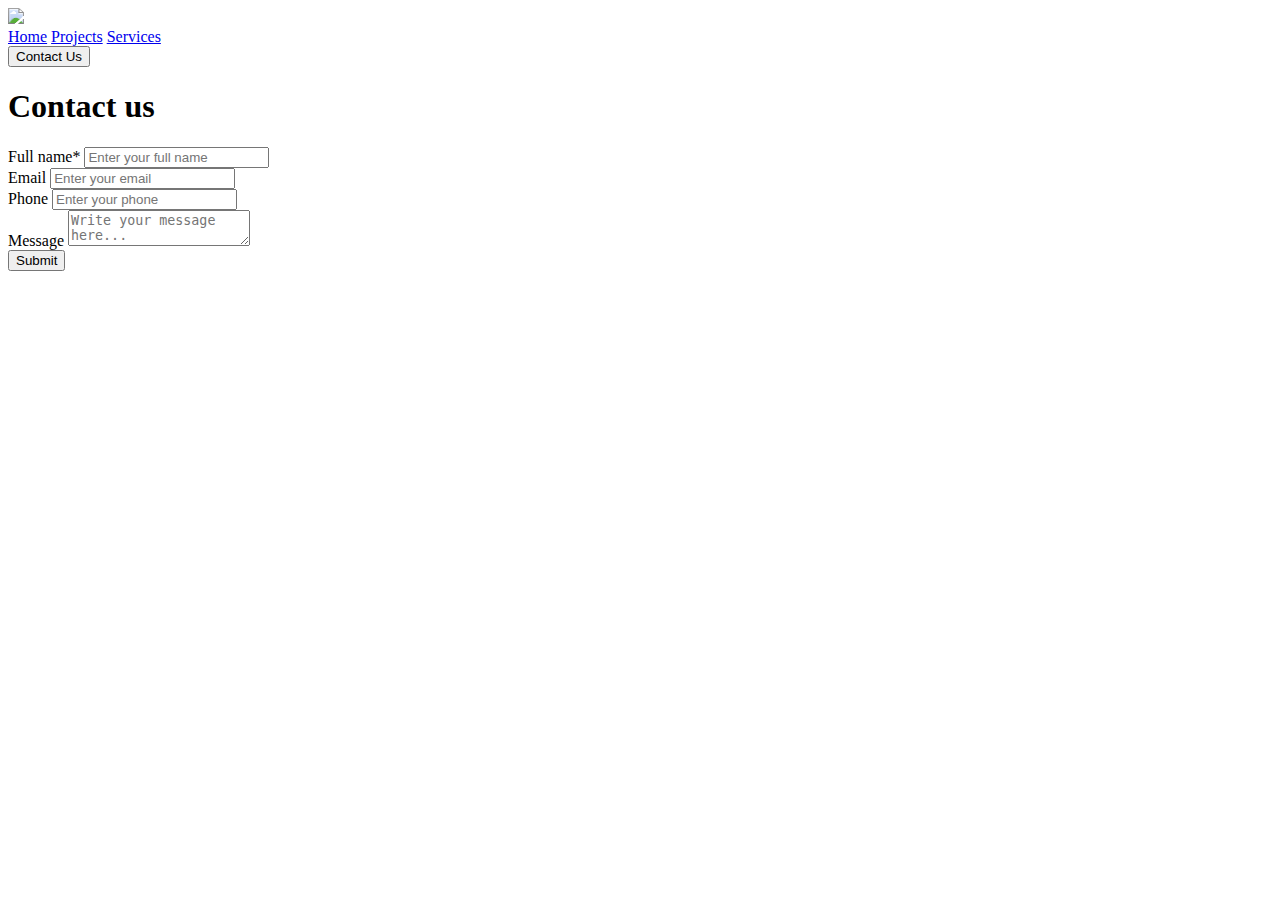
==== contact.html @ 4cd071e7 "form" ====
<!DOCTYPE html>
<html lang="en">
  <head>
    <meta charset="UTF-8" />
    <meta http-equiv="X-UA-Compatible" content="IE=edge" />
    <meta name="viewport" content="width=device-width, initial-scale=1.0" />
    <link rel="stylesheet" href="/midtermproject/index.css" />
    <link rel="preconnect" href="https://fonts.googleapis.com" />
    <link rel="preconnect" href="https://fonts.gstatic.com" crossorigin />
    <link
      href="https://fonts.googleapis.com/css2?family=Roboto:wght@400;700&display=swap"
      rel="stylesheet"
    />

    <title>Contact</title>
  </head>
  <body>
    <div id="page">
      <section class="topnav">
        <a href="#home" class="active">
          <img src="/midtermproject/project-assets/logos/circle.svg"
        /></a>

        <div id="navbar-menu">
          <a id="home-nav" href="#home">Home</a>
          <a href="#projects">Projects</a>
          <a href="#services">Services</a>
        </div>
        <button id="contact">Contact Us</button>
      </section>
      <section id="form">
        <h1>Contact us</h1>
        <form>
          <div class="form-field">
            <label for="name">Full name*</label>
            <input type="text" id="name" placeholder="Enter your full name" />
          </div>
          <div class="form-field">
            <label for="email">Email</label>
            <input type="email" id="email" placeholder="Enter your email" />
          </div>
          <div class="form-field">
            <label for="phone">Phone</label>
            <input type="tel" id="phone" placeholder="Enter your phone" />
          </div>
          <div class="form-field">
            <label>Message</label>
            <textarea placeholder="Write your message here..."></textarea>
          </div>
          <input type="submit" value="Submit" />
        </form>
      </section>
    </div>
  </body>
</html>
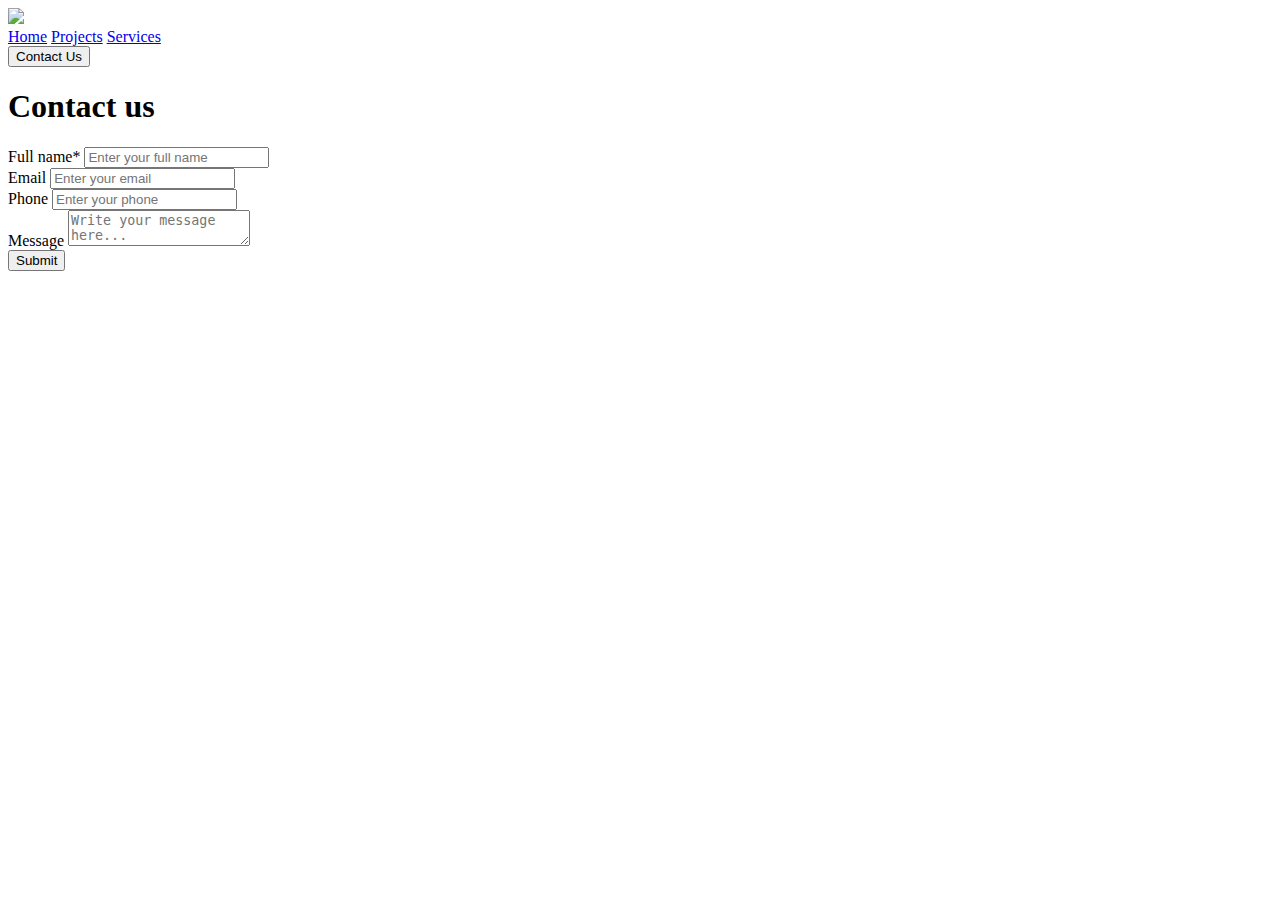
==== commit d812ab6d: "contact form" ====
--- a/contact.html
+++ b/contact.html
@@ -14,15 +14,15 @@
 
     <title>Contact</title>
   </head>
-  <body>
+  <body onload="initContactPage()">
     <div id="page">
       <section class="topnav">
-        <a href="#home" class="active">
+        <a href="index.html" class="active">
           <img src="/midtermproject/project-assets/logos/circle.svg"
         /></a>
 
         <div id="navbar-menu">
-          <a id="home-nav" href="#home">Home</a>
+          <a id="home-nav" href="index.html">Home</a>
           <a href="#projects">Projects</a>
           <a href="#services">Services</a>
         </div>
@@ -35,21 +35,24 @@
             <label for="name">Full name*</label>
             <input type="text" id="name" placeholder="Enter your full name" />
           </div>
-          <div class="form-field">
-            <label for="email">Email</label>
-            <input type="email" id="email" placeholder="Enter your email" />
-          </div>
-          <div class="form-field">
-            <label for="phone">Phone</label>
-            <input type="tel" id="phone" placeholder="Enter your phone" />
+          <div id="mail-phone-container">
+            <div class="form-field">
+              <label for="email">Email</label>
+              <input type="email" id="email" placeholder="Enter your email" />
+            </div>
+            <div class="form-field">
+              <label for="phone">Phone</label>
+              <input type="tel" id="phone" placeholder="Enter your phone" />
+            </div>
           </div>
           <div class="form-field">
             <label>Message</label>
             <textarea placeholder="Write your message here..."></textarea>
           </div>
-          <input type="submit" value="Submit" />
+          <input id="submit-form" type="button" value="Submit" />
         </form>
       </section>
     </div>
+    <script src="/midtermproject/index.js"></script>
   </body>
 </html>
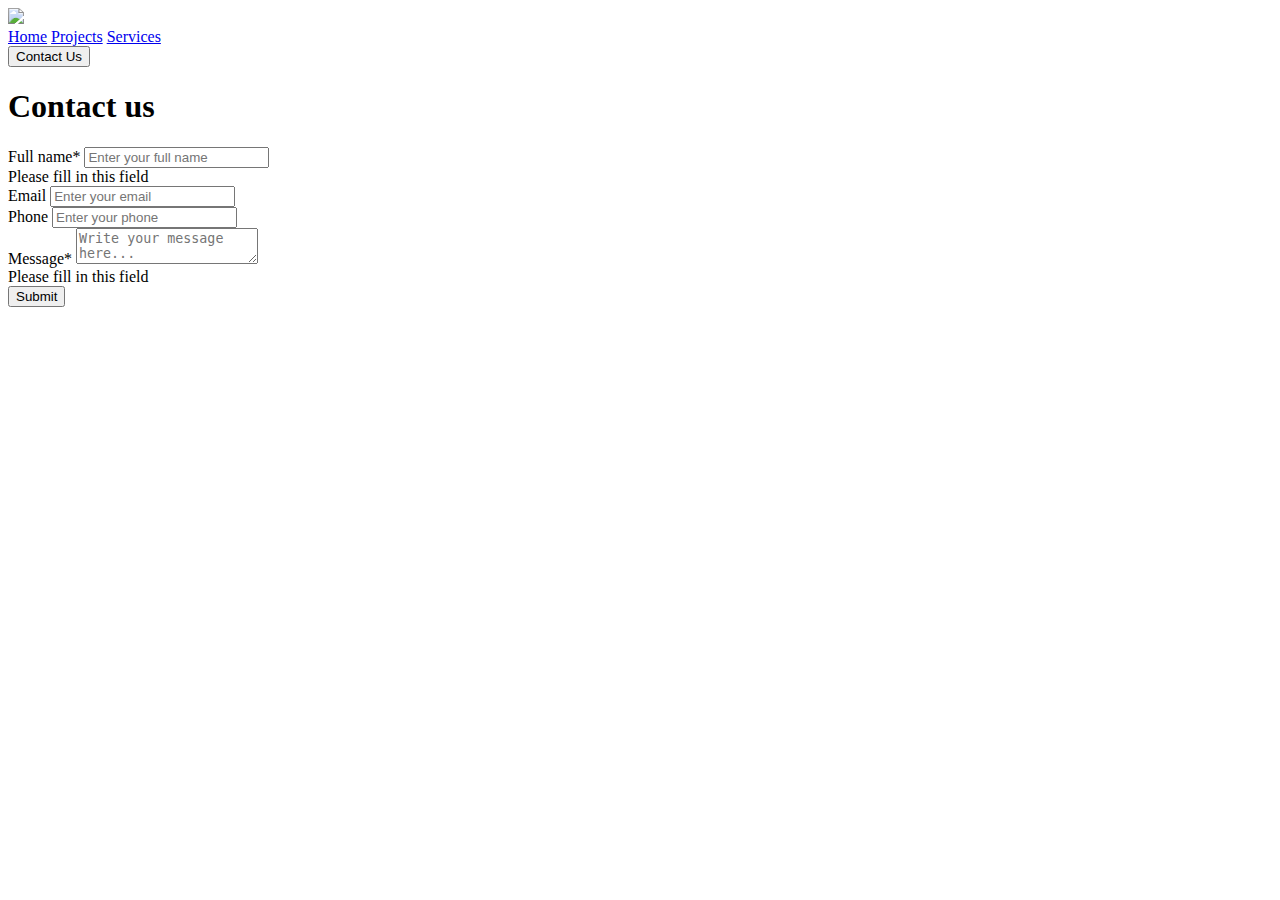
==== commit 1308202e: "form error msg" ====
--- a/contact.html
+++ b/contact.html
@@ -34,6 +34,7 @@
           <div class="form-field">
             <label for="name">Full name*</label>
             <input type="text" id="name" placeholder="Enter your full name" />
+            <div id="name-error" class="error">Please fill in this field</div>
           </div>
           <div id="mail-phone-container">
             <div class="form-field">
@@ -46,8 +47,12 @@
             </div>
           </div>
           <div class="form-field">
-            <label>Message</label>
-            <textarea placeholder="Write your message here..."></textarea>
+            <label>Message*</label>
+            <textarea
+              id="message"
+              placeholder="Write your message here..."
+            ></textarea>
+            <div id="msg-error" class="error">Please fill in this field</div>
           </div>
           <input id="submit-form" type="button" value="Submit" />
         </form>
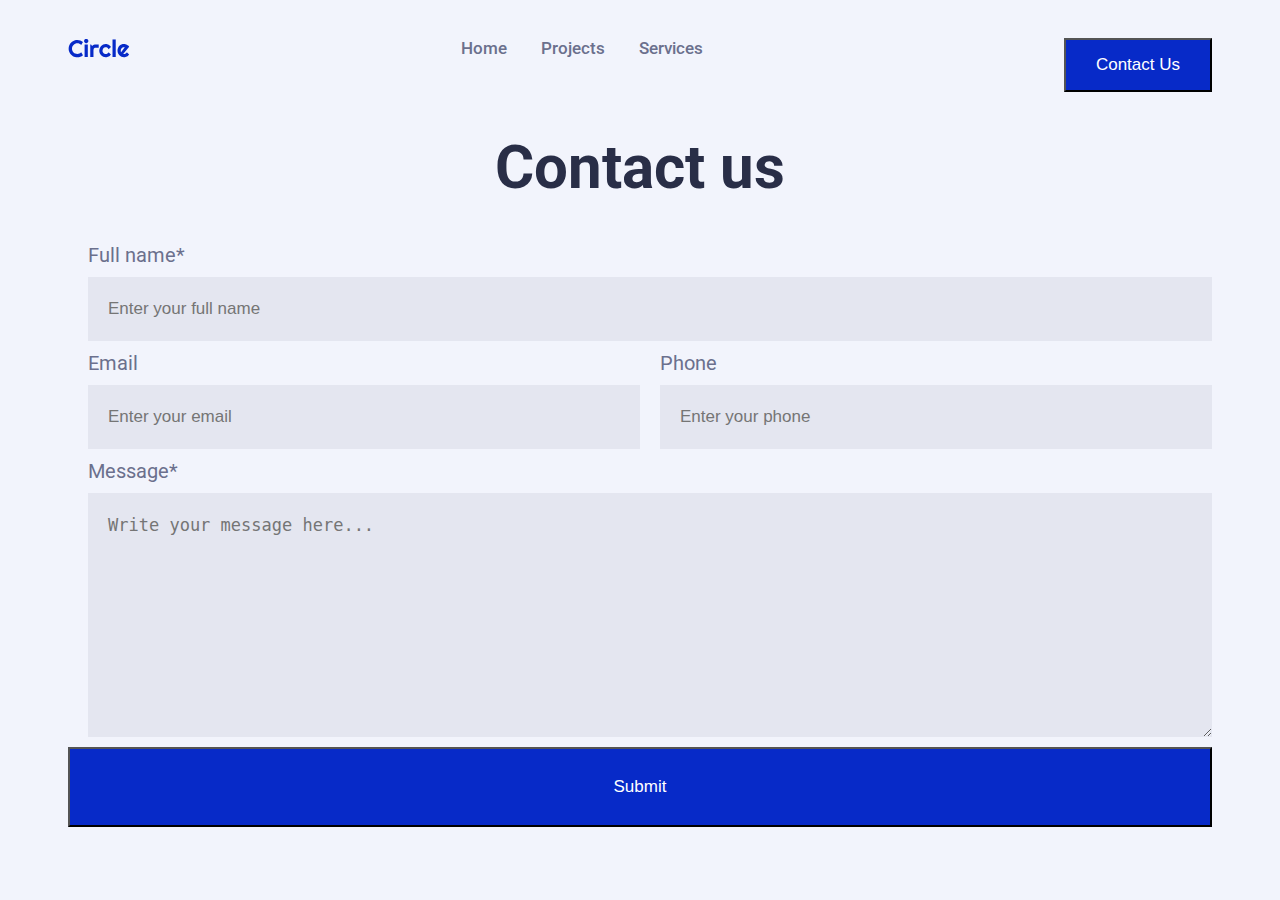
==== commit e3d5ae06: "img route" ====
--- a/contact.html
+++ b/contact.html
@@ -4,7 +4,7 @@
     <meta charset="UTF-8" />
     <meta http-equiv="X-UA-Compatible" content="IE=edge" />
     <meta name="viewport" content="width=device-width, initial-scale=1.0" />
-    <link rel="stylesheet" href="/midtermproject/index.css" />
+    <link rel="stylesheet" href="index.css" />
     <link rel="preconnect" href="https://fonts.googleapis.com" />
     <link rel="preconnect" href="https://fonts.gstatic.com" crossorigin />
     <link
@@ -18,12 +18,12 @@
     <div id="page">
       <section class="topnav">
         <a href="index.html" class="active">
-          <img src="/midtermproject/project-assets/logos/circle.svg"
+          <img src="project-assets/logos/circle.svg"
         /></a>
 
         <div id="navbar-menu">
           <a id="home-nav" href="index.html">Home</a>
-          <a href="#projects">Projects</a>
+          <a href="index-projects.html">Projects</a>
           <a href="#services">Services</a>
         </div>
         <button id="contact">Contact Us</button>
@@ -58,6 +58,6 @@
         </form>
       </section>
     </div>
-    <script src="/midtermproject/index.js"></script>
+    <script src="index.js"></script>
   </body>
 </html>
--- a/index.css
+++ b/index.css
@@ -0,0 +1,661 @@
+body {
+  font-family: Roboto;
+  background-color: #f2f4fc;
+}
+
+#page {
+  display: flex;
+  flex-direction: column;
+  padding-right: 60px;
+  padding-left: 60px;
+}
+#navbar-menu a {
+  text-decoration: none;
+  color: #6b708d;
+  font-size: 17px;
+  font-weight: 500;
+  padding-right: 30px;
+}
+
+h1 {
+  color: #292e47;
+  font-size: 30px;
+  font-weight: 700;
+  text-align: center;
+}
+
+h2 {
+  color: #514d67;
+  font-size: 50px;
+  font-weight: 700;
+  text-align: center;
+}
+
+h3 {
+  font-size: 40px;
+  font-weight: 700;
+  text-align: center;
+}
+
+.body-24 {
+  font-size: 24px;
+  font-weight: 500;
+}
+
+.body-20 {
+  font-size: 20px;
+  font-weight: 400;
+  color: #6b708d;
+  text-align: center;
+}
+
+.body-17 {
+  font-size: 17px;
+  font-weight: 400;
+  color: #6b708d;
+}
+
+h1 + p {
+  color: #6b708d;
+  font-size: 17px;
+  text-align: center;
+}
+
+.topnav {
+  display: flex;
+  flex-direction: row;
+  justify-content: space-between;
+}
+
+.navbar-desktop {
+  display: none;
+}
+
+.hamburger {
+  display: flex;
+  flex-direction: column;
+  align-items: flex-end;
+}
+
+.hamburger:hover {
+  cursor: pointer;
+}
+
+.hamburger-links {
+  display: none;
+  background-color: #c8c8c8;
+  margin: 20px -68px 0 -68px;
+  padding: 20px 20px 0 20px;
+}
+
+.hamburger-links > a {
+  text-decoration: none;
+  padding-bottom: 20px;
+  color: #514d67;
+}
+a.home-nav {
+  color: #072ac8;
+}
+.hamburger-links > a:hover {
+  color: #072ac8;
+}
+
+.active {
+  display: flex;
+  flex-direction: column;
+}
+
+#contact {
+  display: none;
+}
+
+#contact > a {
+  text-decoration: none;
+  color: #ffffff;
+}
+
+#hero {
+  display: flex;
+  flex-direction: column;
+}
+
+.hero-buttons {
+  display: flex;
+  flex-direction: row-reverse;
+  justify-content: center;
+  margin-top: 15px;
+}
+#get-in-touch-btn {
+  text-decoration: none;
+  background-color: #072ac8;
+  color: white;
+  font-size: 17px;
+  padding: 15px 30px;
+}
+
+#see-btn {
+  text-decoration: none;
+  color: #6b708d;
+  font-size: 17px;
+  padding: 15px 30px;
+}
+
+#hero-img {
+  width: 100%;
+}
+
+#hero-card-1,
+#hero-card-2 {
+  display: none;
+}
+
+.grid-container {
+  display: grid;
+  grid-template-columns: repeat(2, 1fr);
+  grid-template-rows: repeat (2, 1fr);
+  row-gap: 50px;
+  margin-top: 50px;
+  justify-items: center;
+}
+
+.only-desktop {
+  display: none;
+}
+
+.card-container {
+  display: flex;
+  flex-direction: column;
+}
+.card {
+  background-color: #ffffff;
+  width: 100%;
+  padding-bottom: 40px;
+  margin-bottom: 20px;
+}
+
+.card h3,
+.card p,
+.card a,
+.card div {
+  padding-left: 30px;
+}
+
+.img-project {
+  max-width: 60%;
+  object-fit: contain;
+  padding-top: 10px;
+  margin-left: auto;
+  margin-right: auto;
+  display: block;
+}
+
+.card > a {
+  text-decoration: none;
+  color: #072ac8;
+  font-weight: 400;
+}
+
+.box-container {
+  display: flex;
+  flex-direction: column;
+  background-color: #292e47;
+  align-items: center;
+  position: relative;
+  height: 100%;
+}
+
+#grey-box {
+  margin-left: -38px;
+  margin-right: -38px;
+}
+.box-container > h3 {
+  color: #ffffff;
+  margin-top: 120px;
+}
+
+.box-container > p {
+  color: #ffc600;
+  font-size: 24px;
+  font-weight: 500;
+  margin-top: 104px;
+  text-align: center;
+  margin-bottom: 105px;
+}
+
+.client {
+  display: flex;
+  flex-direction: row;
+  align-items: center;
+}
+
+.client-info {
+  padding-left: 20px;
+}
+#client-img {
+  border-radius: 50%;
+  width: 50px;
+  height: 50px;
+}
+
+#Kristin {
+  color: #a2d6f9;
+}
+
+#Booking {
+  color: #ffffff;
+}
+
+#emoji-top-left,
+#emoji-top-right,
+#emoji-bottom-left,
+#emoji-bottom-right {
+  display: none;
+}
+
+.services-container {
+  display: flex;
+  flex-direction: column;
+  justify-items: center;
+}
+
+.card-services {
+  background-color: #ffffff;
+  margin-bottom: 40px;
+  padding: 40px;
+  height: 260px;
+}
+
+.service-title {
+  font-size: 24px;
+  font-weight: 500;
+  padding: 10px;
+}
+
+.icon-services {
+  background-color: #ecf7ff;
+  border-radius: 50%;
+  padding: 10px;
+}
+
+.link-services {
+  text-decoration: none;
+  color: #072ac8;
+  font-size: 17px;
+  font-weight: 400;
+}
+
+.service-text {
+  margin-bottom: 30px;
+}
+
+.projects-heading {
+  text-align: left;
+}
+
+#contact_section {
+  margin: 0 -38px;
+}
+#mail-container {
+  height: 500px;
+  background-color: #ffc600;
+  padding-top: 136px;
+}
+
+#email_input {
+  width: 80%;
+  height: 80px;
+  font-size: 17px;
+  background-image: url("project-assets/newsletter/icon/mail.svg");
+  background-repeat: no-repeat;
+  background-position: 30px 25px;
+  padding-left: 70px;
+}
+
+#email-form {
+  align-self: center;
+  margin-top: 50px;
+  width: 400px;
+}
+
+#submit {
+  width: 100%;
+  height: 80px;
+  background-color: #072ac8;
+  color: #ffffff;
+  font-size: 17px;
+  font-weight: 500;
+  margin-top: 20px;
+}
+
+#mail-container {
+  display: flex;
+  flex-direction: column;
+}
+
+#footer-container {
+  display: flex;
+  flex-direction: column;
+  justify-content: space-between;
+  margin-top: 70px;
+  align-items: stretch;
+}
+
+#circle-logo {
+  width: 98px;
+}
+
+#footer-info {
+  display: flex;
+  flex-direction: column;
+  align-items: center;
+  padding: 0 70px;
+}
+#footer-links {
+  display: grid;
+  grid-template-columns: repeat(3, 1fr);
+  grid-template-rows: repeat (2, 1fr);
+  justify-items: left;
+  grid-gap: 16px;
+  text-decoration: none;
+  font-size: 17px;
+  color: #072ac8;
+}
+
+#address {
+  text-decoration: none;
+  font-size: 17px;
+  color: #6b708d;
+  display: flex;
+  flex-direction: column;
+  align-items: center;
+  margin-top: 24px;
+}
+
+.footer-link {
+  text-decoration: none;
+  font-size: 17px;
+  color: #072ac8;
+}
+
+#project-subhead {
+  display: flex;
+  flex-direction: row;
+  justify-content: space-between;
+}
+
+#completion {
+  display: flex;
+  flex-direction: row;
+  align-items: center;
+}
+
+#date {
+  color: #6b708d;
+  margin-left: 5px;
+}
+
+#img-article {
+  width: 100%;
+  height: 444px;
+  object-fit: cover;
+  filter: drop-shadow(0 0 0.75rem #8644dd);
+}
+
+.article-text {
+  text-align: left;
+}
+
+#form {
+  display: flex;
+  flex-direction: column;
+}
+
+.form-field {
+  display: flex;
+  flex-direction: column;
+  margin-bottom: 20px;
+}
+
+.form-field > label {
+  font-size: 20px;
+  font-weight: 400;
+  color: #6b708d;
+  margin-bottom: 10px;
+}
+
+.form-field input,
+.form-field textarea {
+  font-size: 17px;
+  font-weight: 400;
+  color: #6b708d;
+  background-color: rgba(107, 112, 141, 0.1);
+  border: none;
+  padding: 22px 20px;
+}
+.form-field textarea {
+  height: 200px;
+}
+
+#submit-form {
+  width: 100%;
+  height: 80px;
+  background-color: #072ac8;
+  color: #ffffff;
+  font-size: 17px;
+}
+
+.error {
+  display: none;
+  color: #514d67;
+  font-size: 14px;
+  background-color: #f2f4fc;
+  border: 1px solid black;
+  width: fit-content;
+  padding: 6px;
+  margin-top: 4px;
+  border-radius: 5px;
+  box-shadow: 6px 3px 3px #514d67;
+  align-self: center;
+}
+
+@media screen and (min-width: 790px) {
+  .hamburger {
+    display: none;
+    cursor: pointer;
+  }
+  .navbar-desktop {
+    display: block;
+  }
+  a.home-nav,
+  #navbar-menu a.home-nav {
+    color: #072ac8;
+  }
+
+  .topnav {
+    margin-top: 30px;
+  }
+
+  h1 {
+    font-size: 60px;
+  }
+  #contact {
+    display: block;
+    background-color: #072ac8;
+    color: white;
+    font-size: 17px;
+    padding: 15px 30px;
+  }
+
+  #hero {
+    display: flex;
+    flex-direction: row;
+  }
+  #hero-imgs {
+    background-image: url("project-assets/hero-section/hero-image.png");
+    min-width: 570px;
+    height: 650px;
+    background-size: cover;
+    display: flex;
+    flex-direction: column;
+    justify-content: space-between;
+  }
+
+  #hero-card-1,
+  #hero-card-2 {
+    display: block;
+    max-width: 200px;
+  }
+
+  #container-card1 {
+    display: flex;
+  }
+
+  #container-card2 {
+    display: flex;
+    flex-direction: row;
+    justify-content: flex-end;
+    margin-top: 30px;
+  }
+
+  .grid-container {
+    display: flex;
+    flex-direction: row;
+    justify-content: space-around;
+  }
+  .card-container {
+    flex-direction: row;
+    justify-content: center;
+  }
+
+  .card {
+    margin-right: 20px;
+    width: 340px;
+  }
+
+  .img-project {
+    height: 240px;
+    width: 340px;
+  }
+  .box-container {
+    display: flex;
+    flex-direction: column;
+    background-color: #292e47;
+    align-items: center;
+    position: relative;
+    min-height: 622px;
+  }
+  #emoji-top-left {
+    visibility: visible;
+    position: absolute;
+    left: 76px;
+    top: 51px;
+    width: 150px;
+    height: 150px;
+  }
+
+  #emoji-top-right {
+    visibility: visible;
+    position: absolute;
+    right: 76px;
+    top: 51px;
+    width: 150px;
+    height: 150px;
+  }
+
+  #emoji-bottom-left {
+    visibility: visible;
+    position: absolute;
+    bottom: 73px;
+    left: 63px;
+    width: 150px;
+    height: 150px;
+  }
+
+  #emoji-bottom-right {
+    visibility: visible;
+    position: absolute;
+    bottom: 73px;
+    right: 63px;
+    width: 150px;
+    height: 150px;
+  }
+
+  .services-container {
+    display: flex;
+    flex-direction: row;
+  }
+
+  .card-services {
+    background-color: #ffffff;
+    margin: 0 10px;
+    padding: 40px;
+    height: 360px;
+  }
+
+  #contact_section {
+    margin: 200px -38px 0 -38px;
+  }
+
+  #footer-container {
+    display: flex;
+    flex-direction: row;
+    justify-content: space-between;
+    margin-top: 170px;
+    align-items: stretch;
+  }
+
+  #footer-links {
+    display: grid;
+    grid-template-columns: repeat(3, 1fr);
+    grid-template-rows: repeat (2, 1fr);
+    justify-items: left;
+    grid-gap: 16px;
+  }
+
+  #address {
+    text-decoration: none;
+    font-size: 17px;
+    color: #6b708d;
+  }
+
+  #email-form {
+    align-self: center;
+    margin-top: 50px;
+    width: 400px;
+    display: flex;
+    flex-direction: row;
+    align-items: center;
+  }
+
+  #email_input {
+    width: 393px;
+    height: 80px;
+    font-size: 17px;
+    background-image: url("project-assets/newsletter/icon/mail.svg");
+    background-repeat: no-repeat;
+  }
+
+  #submit {
+    width: 198px;
+    height: 80px;
+    background-color: #072ac8;
+    color: #ffffff;
+    font-size: 17px;
+    font-weight: 500;
+    margin-top: 0;
+    margin-left: 20px;
+  }
+  .form-field {
+    margin-left: 20px;
+    margin-bottom: 10px;
+  }
+
+  #mail-phone-container {
+    display: flex;
+    flex-direction: row;
+  }
+
+  #mail-phone-container .form-field {
+    width: 50%;
+  }
+}
